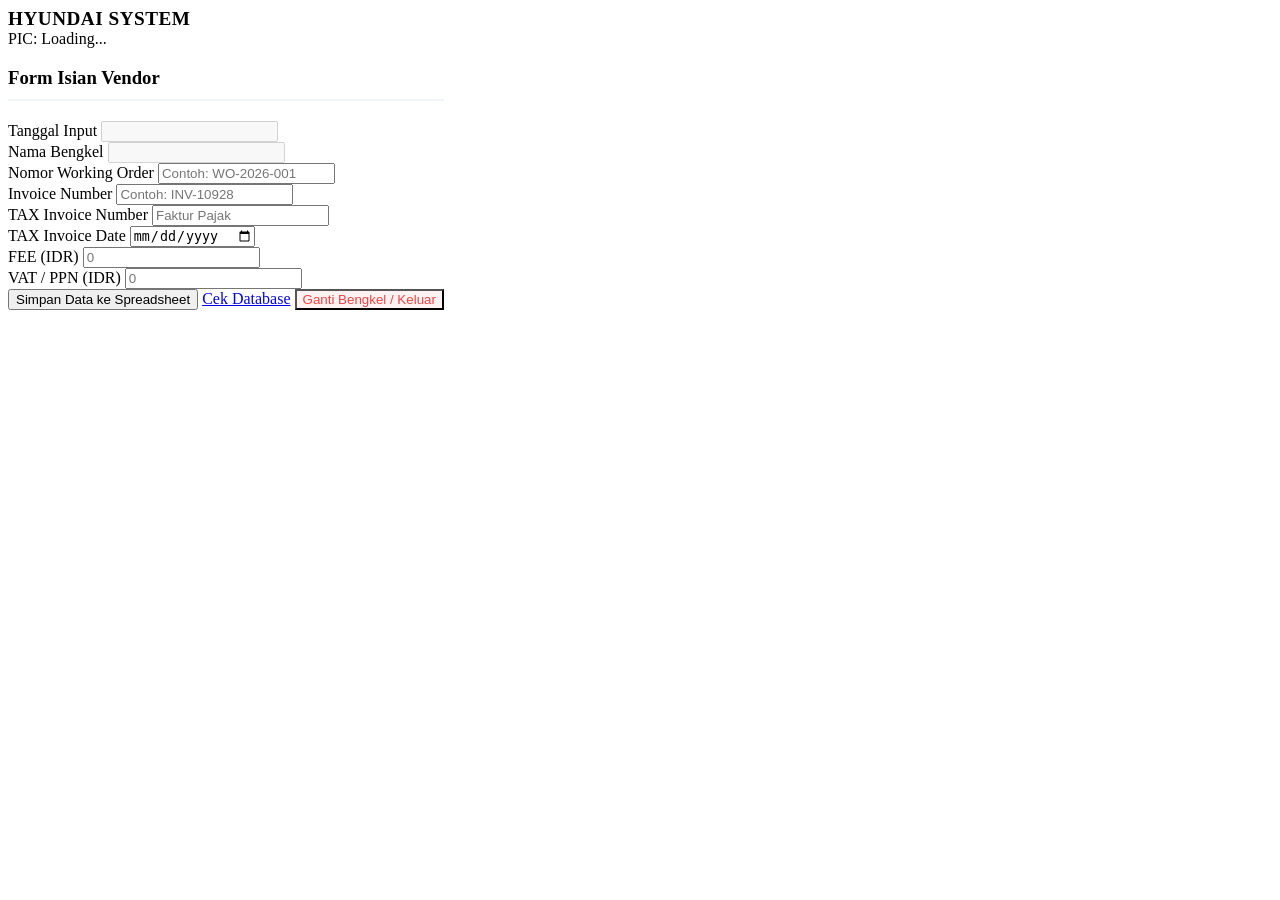
==== dashboard.html @ 977dd6a3 "Add files via upload" ====
<!DOCTYPE html>
<html lang="id">
<head>
  <meta charset="UTF-8">
  <meta name="viewport" content="width=device-width, initial-scale=1.0">
  <title>Form Input Monitoring Data</title>
  <link rel="stylesheet" href="css/style.css">
</head>
<body>

  <header class="header-nav">
    <div style="font-weight: 700; font-size: 1.2rem; letter-spacing: 0.5px;">HYUNDAI SYSTEM</div>
    <div class="pic-tag">PIC: <span id="displayPIC">Loading...</span></div>
  </header>

  <main class="container" style="flex: 1; display: flex; align-items: center;">
    <div class="card" style="max-width: 600px;">
      <h3 style="margin-bottom: 20px; color: var(--primary-color); border-bottom: 2px solid #f1f5f9; padding-bottom: 10px;">Form Isian Vendor</h3>
      
      <form id="inputForm">
        <div class="flex-container">
          <div class="form-group" style="flex: 1;">
            <label>Tanggal Input</label>
            <input type="text" id="tanggalInput" class="form-control" disabled>
          </div>
          <div class="form-group" style="flex: 1;">
            <label>Nama Bengkel</label>
            <input type="text" id="namaBengkel" class="form-control" disabled>
          </div>
        </div>

        <div class="form-group">
          <label for="noWO">Nomor Working Order</label>
          <input type="text" id="noWO" class="form-control" required placeholder="Contoh: WO-2026-001">
        </div>

        <div class="form-group">
          <label for="invoiceNo">Invoice Number</label>
          <input type="text" id="invoiceNo" class="form-control" required placeholder="Contoh: INV-10928">
        </div>

        <div class="flex-container">
          <div class="form-group" style="flex: 1;">
            <label for="taxInvoiceNo">TAX Invoice Number</label>
            <input type="text" id="taxInvoiceNo" class="form-control" required placeholder="Faktur Pajak">
          </div>
          <div class="form-group" style="flex: 1;">
            <label for="taxInvoiceDate">TAX Invoice Date</label>
            <input type="date" id="taxInvoiceDate" class="form-control" required>
          </div>
        </div>

        <div class="flex-container">
          <div class="form-group" style="flex: 1;">
            <label for="fee">FEE (IDR)</label>
            <input type="number" id="fee" class="form-control" required placeholder="0">
          </div>
          <div class="form-group" style="flex: 1;">
            <label for="vat">VAT / PPN (IDR)</label>
            <input type="number" id="vat" class="form-control" required placeholder="0">
          </div>
        </div>

        <button type="submit" id="btnSubmit" class="btn btn-primary">Simpan Data ke Spreadsheet</button>
        <a href="database.html" class="btn btn-secondary">Cek Database</a>
        <button type="button" onclick="logout()" class="btn btn-secondary" style="background-color: #fef2f2; color: #ef4444;">Ganti Bengkel / Keluar</button>
      </form>
    </div>
  </main>

  <script src="js/app.js"></script>
</body>
</html>
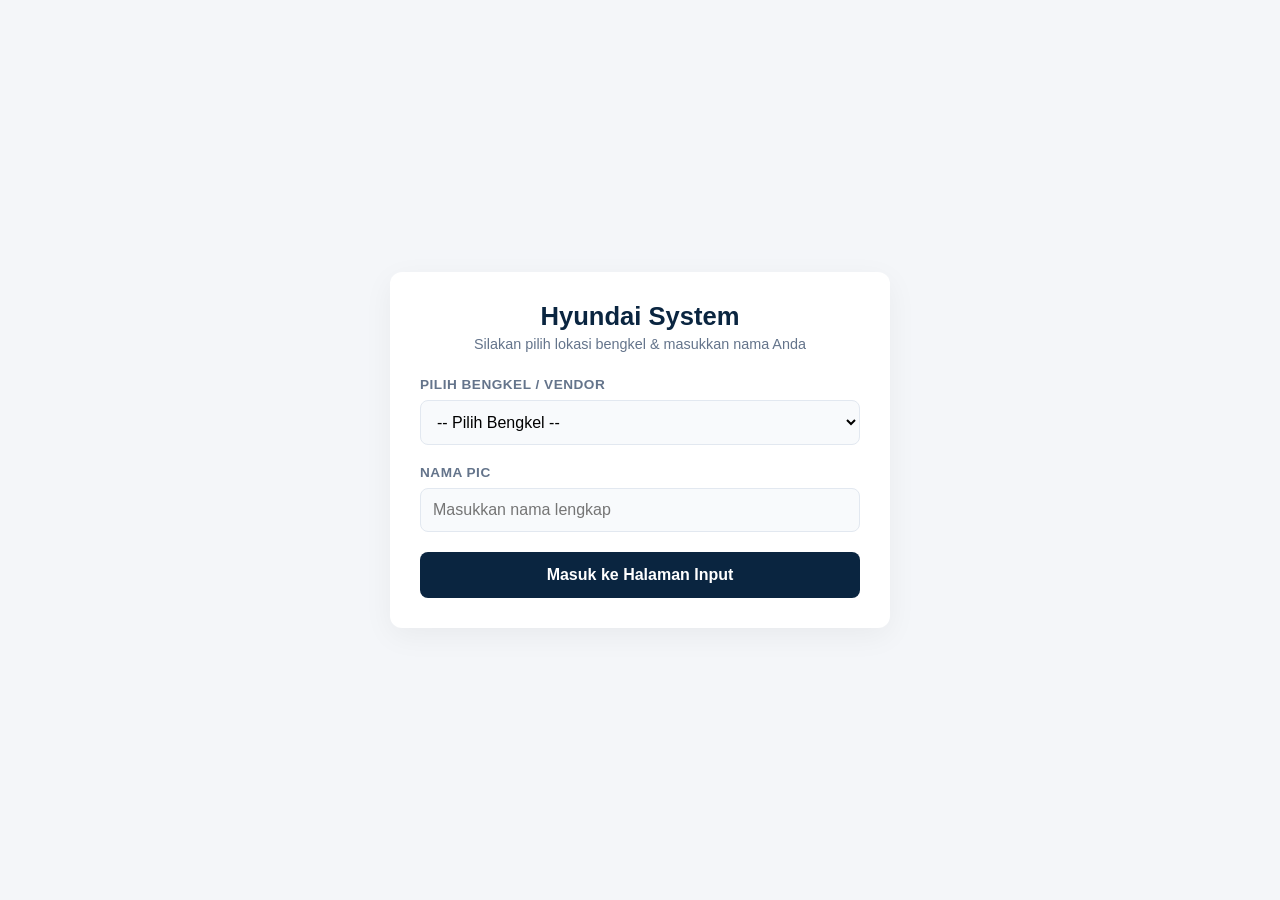
==== commit 0c7f7bca: "dashboard.html" ====
--- a/dashboard.html
+++ b/dashboard.html
@@ -3,13 +3,13 @@
 <head>
   <meta charset="UTF-8">
   <meta name="viewport" content="width=device-width, initial-scale=1.0">
-  <title>Form Input Monitoring Data</title>
+  <title>Form Input Monitoring Data Vendor</title>
   <link rel="stylesheet" href="css/style.css">
 </head>
 <body>
 
   <header class="header-nav">
-    <div style="font-weight: 700; font-size: 1.2rem; letter-spacing: 0.5px;">HYUNDAI SYSTEM</div>
+    <div style="font-weight: 700; font-size: 1.2rem; letter-spacing: 0.5px;">HYUNDAI SOLUSI MOBILITAS SYSTEM</div>
     <div class="pic-tag">PIC: <span id="displayPIC">Loading...</span></div>
   </header>
 
@@ -36,13 +36,13 @@
 
         <div class="form-group">
           <label for="invoiceNo">Invoice Number</label>
-          <input type="text" id="invoiceNo" class="form-control" required placeholder="Contoh: INV-10928">
+          <input type="text" id="invoiceNo" class="form-control" required placeholder="Contoh: INV-.....">
         </div>
 
         <div class="flex-container">
           <div class="form-group" style="flex: 1;">
             <label for="taxInvoiceNo">TAX Invoice Number</label>
-            <input type="text" id="taxInvoiceNo" class="form-control" required placeholder="Faktur Pajak">
+            <input type="text" id="taxInvoiceNo" class="form-control" required placeholder="Nomor Seri Faktur Pajak>
           </div>
           <div class="form-group" style="flex: 1;">
             <label for="taxInvoiceDate">TAX Invoice Date</label>
@@ -61,7 +61,7 @@
           </div>
         </div>
 
-        <button type="submit" id="btnSubmit" class="btn btn-primary">Simpan Data ke Spreadsheet</button>
+        <button type="submit" id="btnSubmit" class="btn btn-primary">Simpan Data</button>
         <a href="database.html" class="btn btn-secondary">Cek Database</a>
         <button type="button" onclick="logout()" class="btn btn-secondary" style="background-color: #fef2f2; color: #ef4444;">Ganti Bengkel / Keluar</button>
       </form>
@@ -70,4 +70,4 @@
 
   <script src="js/app.js"></script>
 </body>
-</html>+</html>
--- a/css/style.css
+++ b/css/style.css
@@ -0,0 +1,174 @@
+:root {
+  --primary-color: #0a2540;
+  --secondary-color: #0070f3;
+  --background-light: #f4f6f9;
+  --text-dark: #1e293b;
+  --card-bg: #ffffff;
+}
+
+* {
+  box-sizing: border-box;
+  margin: 0;
+  padding: 0;
+  font-family: -apple-system, BlinkMacSystemFont, "Segoe UI", Roboto, Helvetica, Arial, sans-serif;
+}
+
+body {
+  background-color: var(--background-light);
+  color: var(--text-dark);
+  display: flex;
+  flex-direction: column;
+  min-height: 100vh;
+}
+
+/* Container Utility */
+.container {
+  width: 100%;
+  max-width: 1200px;
+  margin: 0 auto;
+  padding: 20px;
+}
+
+/* Card Elegant Style */
+.card {
+  background: var(--card-bg);
+  border-radius: 12px;
+  box-shadow: 0 8px 30px rgba(0, 0, 0, 0.05);
+  padding: 30px;
+  width: 100%;
+  max-width: 500px;
+  margin: auto;
+}
+
+/* Header & Nav */
+.header-nav {
+  background-color: var(--primary-color);
+  color: white;
+  padding: 15px 30px;
+  display: flex;
+  justify-content: space-between;
+  align-items: center;
+  box-shadow: 0 4px 12px rgba(0,0,0,0.1);
+}
+
+.pic-tag {
+  background: rgba(255, 255, 255, 0.15);
+  padding: 6px 14px;
+  border-radius: 20px;
+  font-size: 0.9rem;
+  font-weight: 500;
+}
+
+/* Form Styling */
+.form-group {
+  margin-bottom: 20px;
+}
+
+.form-group label {
+  display: block;
+  margin-bottom: 8px;
+  font-size: 0.85rem;
+  font-weight: 600;
+  text-transform: uppercase;
+  letter-spacing: 0.5px;
+  color: #64748b;
+}
+
+.form-control {
+  width: 100%;
+  padding: 12px;
+  border: 1.5px solid #e2e8f0;
+  border-radius: 8px;
+  font-size: 1rem;
+  transition: all 0.3s ease;
+  background-color: #f8fafc;
+}
+
+.form-control:focus {
+  outline: none;
+  border-color: var(--secondary-color);
+  background-color: #fff;
+  box-shadow: 0 0 0 4px rgba(0, 112, 243, 0.1);
+}
+
+.form-control:disabled {
+  background-color: #e2e8f0;
+  color: #64748b;
+  cursor: not-allowed;
+}
+
+/* Button Styling */
+.btn {
+  width: 100%;
+  padding: 14px;
+  border: none;
+  border-radius: 8px;
+  font-size: 1rem;
+  font-weight: 600;
+  cursor: pointer;
+  transition: all 0.2s ease;
+  text-align: center;
+  text-decoration: none;
+  display: inline-block;
+}
+
+.btn-primary {
+  background-color: var(--primary-color);
+  color: white;
+}
+
+.btn-primary:hover {
+  background-color: #113458;
+  transform: translateY(-1px);
+}
+
+.btn-secondary {
+  background-color: #e2e8f0;
+  color: var(--text-dark);
+  margin-top: 10px;
+}
+
+.btn-secondary:hover {
+  background-color: #cbd5e1;
+}
+
+/* Responsive Table */
+.table-responsive {
+  width: 100%;
+  overflow-x: auto;
+  background: white;
+  border-radius: 12px;
+  box-shadow: 0 4px 12px rgba(0,0,0,0.02);
+}
+
+table {
+  width: 100%;
+  border-collapse: collapse;
+  text-align: left;
+}
+
+th {
+  background-color: #f8fafc;
+  color: #475569;
+  padding: 16px;
+  font-weight: 600;
+  border-bottom: 2px solid #edf2f7;
+}
+
+td {
+  padding: 16px;
+  border-bottom: 1px solid #edf2f7;
+  color: #334155;
+}
+
+tr:hover {
+  background-color: #f8fafc;
+}
+
+/* Utilities */
+.flex-container {
+  display: flex;
+  justify-content: space-between;
+  gap: 15px;
+  margin-bottom: 15px;
+}
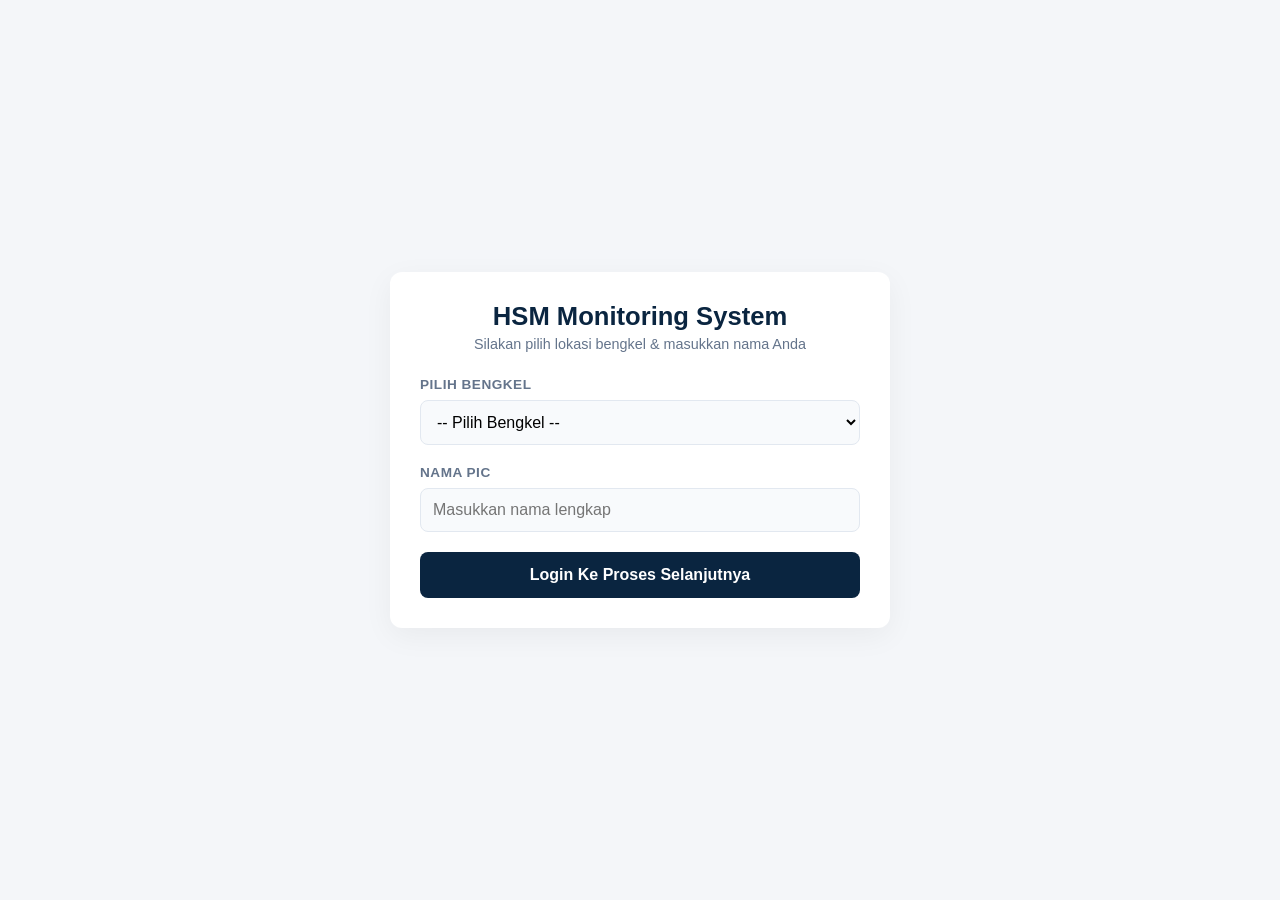
==== commit b16e3089: "dashboard.html" ====
--- a/dashboard.html
+++ b/dashboard.html
@@ -15,7 +15,7 @@
 
   <main class="container" style="flex: 1; display: flex; align-items: center;">
     <div class="card" style="max-width: 600px;">
-      <h3 style="margin-bottom: 20px; color: var(--primary-color); border-bottom: 2px solid #f1f5f9; padding-bottom: 10px;">Form Isian Vendor</h3>
+      <h3 style="margin-bottom: 20px; color: var(--primary-color); border-bottom: 2px solid #f1f5f9; padding-bottom: 10px;">Form Vendor</h3>
       
       <form id="inputForm">
         <div class="flex-container">
@@ -42,7 +42,7 @@
         <div class="flex-container">
           <div class="form-group" style="flex: 1;">
             <label for="taxInvoiceNo">TAX Invoice Number</label>
-            <input type="text" id="taxInvoiceNo" class="form-control" required placeholder="Nomor Seri Faktur Pajak>
+            <input type="text" id="taxInvoiceNo" class="form-control" required placeholder="Nomor Seri Faktur Pajak">
           </div>
           <div class="form-group" style="flex: 1;">
             <label for="taxInvoiceDate">TAX Invoice Date</label>
